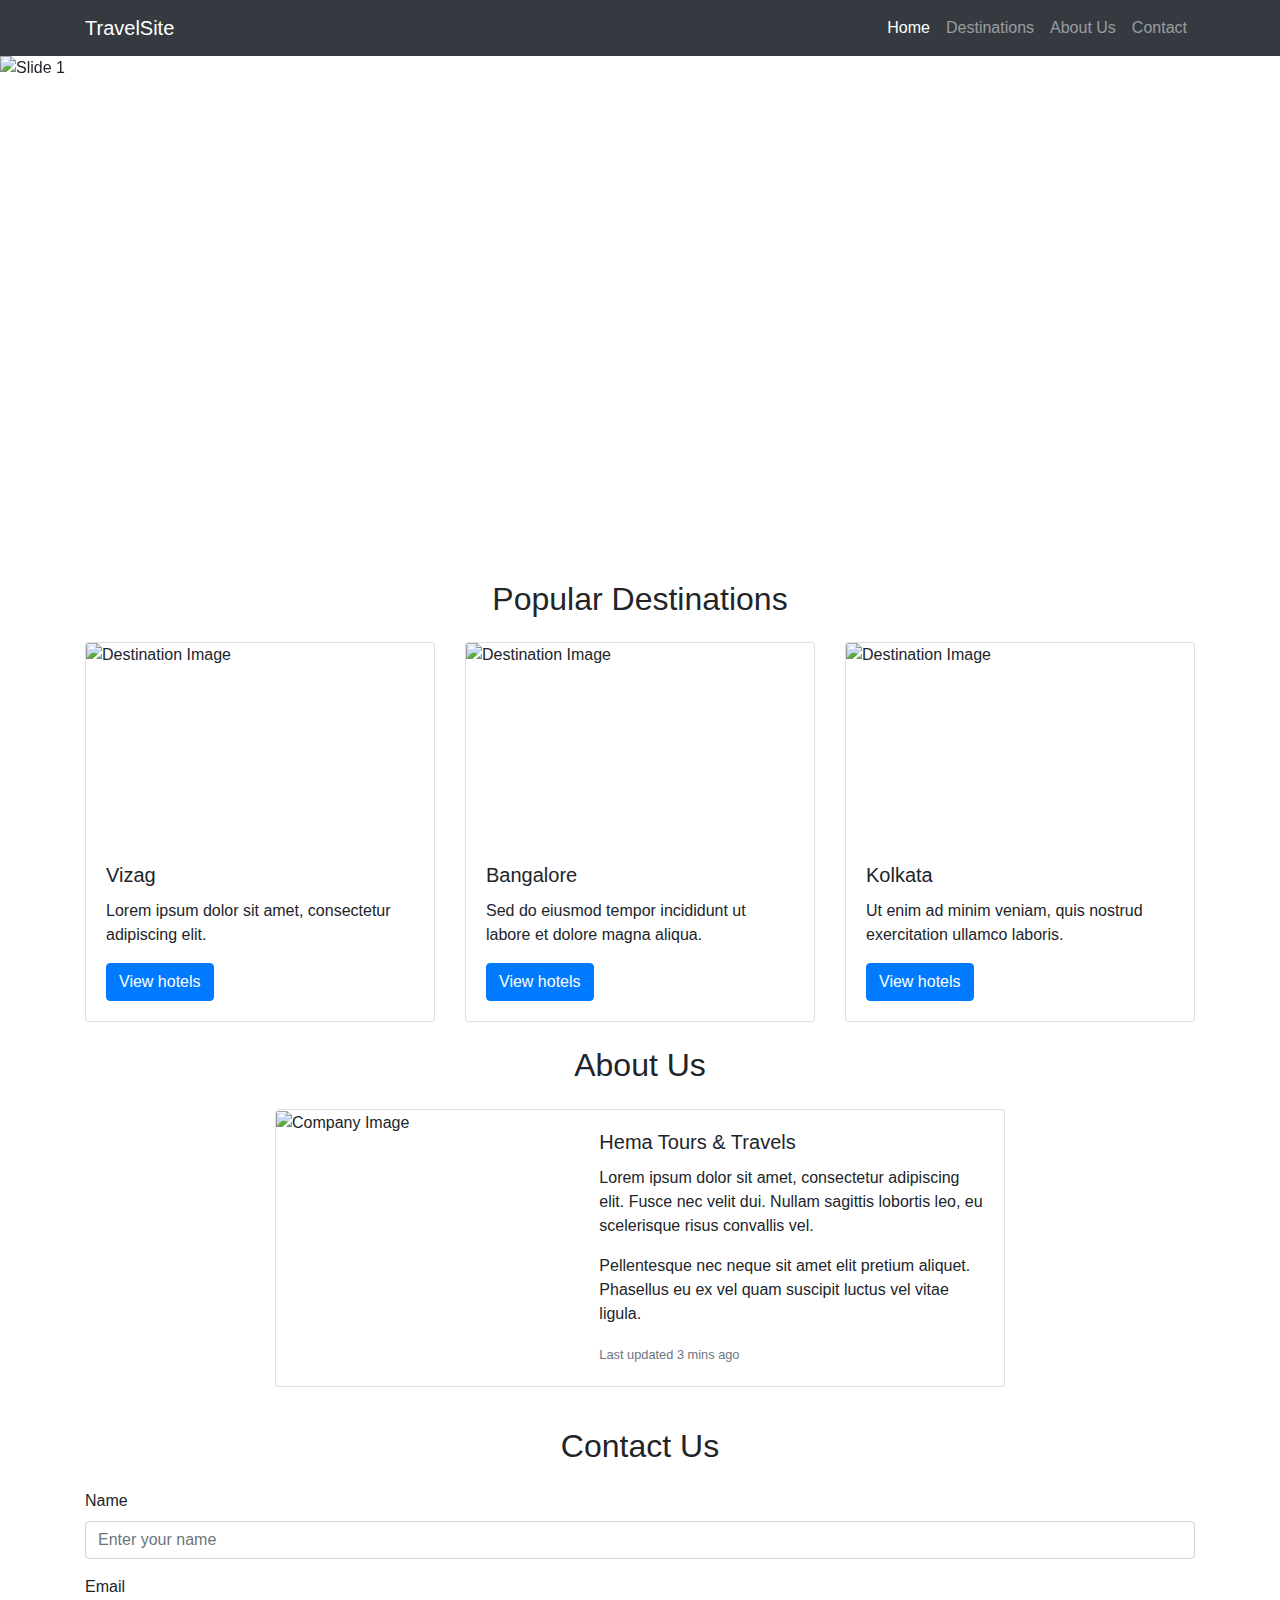
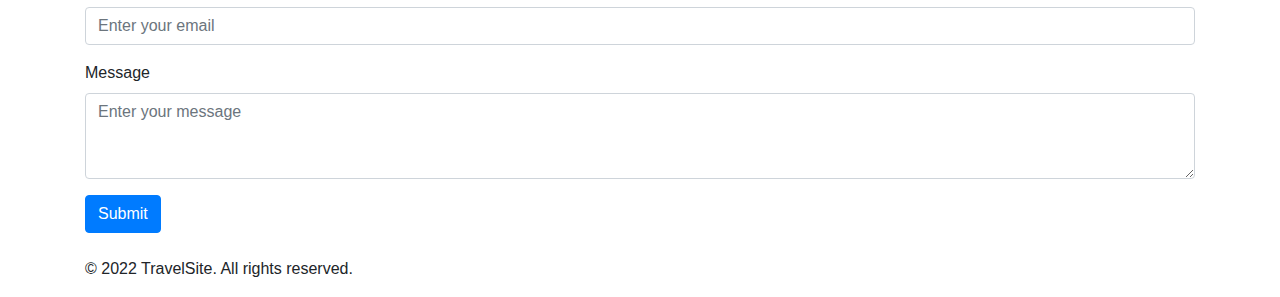
==== index.html @ 8987302f "Add files via upload" ====
<!DOCTYPE html>
<html lang="en">
  <head>
    <meta charset="UTF-8" />
    <meta name="viewport" content="width=device-width, initial-scale=1.0" />
    <title>Travel Website</title>
    <link
      href="https://stackpath.bootstrapcdn.com/bootstrap/4.5.2/css/bootstrap.min.css"
      rel="stylesheet"
    />
    <link rel="stylesheet" href="./asserts/CSS/styles.css">
  </head>
  <body>
    <!-- Navbar -->
    <nav class="navbar navbar-expand-lg navbar-dark bg-dark sticky-top">
      <div class="container">
        <a class="navbar-brand" href="#">TravelSite</a>
        <button
          class="navbar-toggler"
          type="button"
          data-toggle="collapse"
          data-target="#navbarNav"
          aria-controls="navbarNav"
          aria-expanded="false"
          aria-label="Toggle navigation"
        >
          <span class="navbar-toggler-icon"></span>
        </button>
        <div class="collapse navbar-collapse" id="navbarNav">
          <ul class="navbar-nav ml-auto">
            <li class="nav-item active">
              <a class="nav-link" href="#"
                >Home <span class="sr-only">(current)</span></a
              >
            </li>
            <li class="nav-item">
              <a class="nav-link" href="#destinations">Destinations</a>
            </li>
            <li class="nav-item">
              <a class="nav-link" href="#about">About Us</a>
            </li>
            <li class="nav-item">
              <a class="nav-link" href="#contact">Contact</a>
            </li>
          </ul>
        </div>
      </div>
    </nav>

    <!-- Hero Section -->
    <div id="heroCarousel" class="carousel slide" data-ride="carousel">
      <ol class="carousel-indicators">
        <li data-target="#heroCarousel" data-slide-to="0" class="active"></li>
        <li data-target="#heroCarousel" data-slide-to="1"></li>
        <li data-target="#heroCarousel" data-slide-to="2"></li>
      </ol>
      <div class="carousel-inner">
        <div class="carousel-item active">
          <img
            src="./asserts/images/vacation1.jpg"
            class="d-block w-100"
            alt="Slide 1"
            height="500px"
          />
          <div class="carousel-caption d-none d-md-block">
            <h5>Welcome to TravelSite</h5>
            <p>Discover amazing destinations around the world.</p>
          </div>
        </div>
        <div class="carousel-item">
          <img
            src="./asserts/images/vacation2.jpg"
            class="d-block w-100"
            alt="Slide 2"
            height="500px"
          />
          <div class="carousel-caption d-none d-md-block">
            <h5>Explore new adventures</h5>
            <p>Book your dream vacation today!</p>
          </div>
        </div>
        <div class="carousel-item">
          <img
            src="./asserts/images/vacation3.jpg"
            class="d-block w-100"
            height="500px"
          />
          <div class="carousel-caption d-none d-md-block">
            <h5>Plan your next getaway</h5>
            <p>Unforgettable experiences await.</p>
          </div>
        </div>
      </div>
      <a
        class="carousel-control-prev"
        href="#heroCarousel"
        role="button"
        data-slide="prev"
      >
        <span class="carousel-control-prev-icon" aria-hidden="true"></span>
        <span class="sr-only">Previous</span>
      </a>
      <a
        class="carousel-control-next"
        href="#heroCarousel"
        role="button"
        data-slide="next"
      >
        <span class="carousel-control-next-icon" aria-hidden="true"></span>
        <span class="sr-only">Next</span>
      </a>
    </div>

    <!-- Destinations Section -->
    <section id="destinations" class="container mt-4">
      <h2 class="text-center mb-4">Popular Destinations</h2>
      <div class="row">
        <div class="col-md-4">
          <div class="card destination-card">
            <img
              src="./asserts/images/vacation1.jpg"
              class="card-img-top"
              alt="Destination Image"
              width="330px"
              height="200px"
            />
            <div class="card-body">
              <h5 class="card-title">Vizag</h5>
              <p class="card-text">
                Lorem ipsum dolor sit amet, consectetur adipiscing elit.
              </p>
              <a href="vizag.html" class="btn btn-primary">View hotels</a>
            </div>
          </div>
        </div>
        <div class="col-md-4">
          <div class="card destination-card">
            <img
              src="./asserts/images/vacation2.jpg"
              class="card-img-top"
              alt="Destination Image"
              width="330px"
              height="200px"
            />
            <div class="card-body">
              <h5 class="card-title">Bangalore</h5>
              <p class="card-text">
                Sed do eiusmod tempor incididunt ut labore et dolore magna
                aliqua.
              </p>
              <a href="Bangalore.html" class="btn btn-primary">View hotels</a>
            </div>
          </div>
        </div>
        <div class="col-md-4">
          <div class="card destination-card">
            <img
              src="./asserts/images/vacation4.jpg"
              class="card-img-top"
              alt="Destination Image"
              width="330px"
              height="200px"
            />
            <div class="card-body">
              <h5 class="card-title">Kolkata</h5>
              <p class="card-text">
                Ut enim ad minim veniam, quis nostrud exercitation ullamco
                laboris.
              </p>
              <a href="Kolkata.html" class="btn btn-primary">View hotels</a>
            </div>
          </div>
        </div>
      </div>
    </section>

    <section id="about" class="container mt-4">
      <h2 class="text-center mb-4">About Us</h2>
      <div class="row justify-content-center">
        <div class="col-md-8">
          <div class="card mb-3">
            <div class="row no-gutters">
              <div class="col-md-5">
                <img
                  src="./asserts/images/pexels-pixabay-237272.jpg"
                  class="card-img"
                  alt="Company Image"
                  style="height: 350px; object-fit: cover"
                />
              </div>
              <div class="col-md-7">
                <div class="card-body">
                  <h5 class="card-title">Hema Tours & Travels</h5>
                  <p class="card-text">
                    Lorem ipsum dolor sit amet, consectetur adipiscing elit.
                    Fusce nec velit dui. Nullam sagittis lobortis leo, eu
                    scelerisque risus convallis vel.
                  </p>
                  <p class="card-text">
                    Pellentesque nec neque sit amet elit pretium aliquet.
                    Phasellus eu ex vel quam suscipit luctus vel vitae ligula.
                  </p>
                  <p class="card-text">
                    <small class="text-muted">Last updated 3 mins ago</small>
                  </p>
                </div>
              </div>
            </div>
          </div>
        </div>
      </div>
    </section>

    <section id="contact" class="container mt-4">
      <h2 class="text-center mb-4">Contact Us</h2>
      <form>
        <div class="form-group">
          <label for="name">Name</label>
          <input
            type="text"
            class="form-control"
            id="name"
            placeholder="Enter your name"
          />
        </div>
        <div class="form-group">
          <label for="email">Email</label>
          <input
            type="email"
            class="form-control"
            id="email"
            placeholder="Enter your email"
          />
        </div>
        <div class="form-group">
          <label for="message">Message</label>
          <textarea
            class="form-control"
            id="message"
            rows="3"
            placeholder="Enter your message"
          ></textarea>
        </div>
        <button type="submit" class="btn btn-primary">Submit</button>
      </form>
    </section>

    <footer class="footer mt-4">
      <div class="container">
        <p>&copy; 2022 TravelSite. All rights reserved.</p>
      </div>
    </footer>

    <script src="https://code.jquery.com/jquery-3.5.1.slim.min.js"></script>
    <script src="https://cdn.jsdelivr.net/npm/popper.js@1.16.1/dist/umd/popper.min.js"></script>
    <script src="https://stackpath.bootstrapcdn.com/bootstrap/4.5.2/js/bootstrap.min.js"></script>
  </body>
</html>
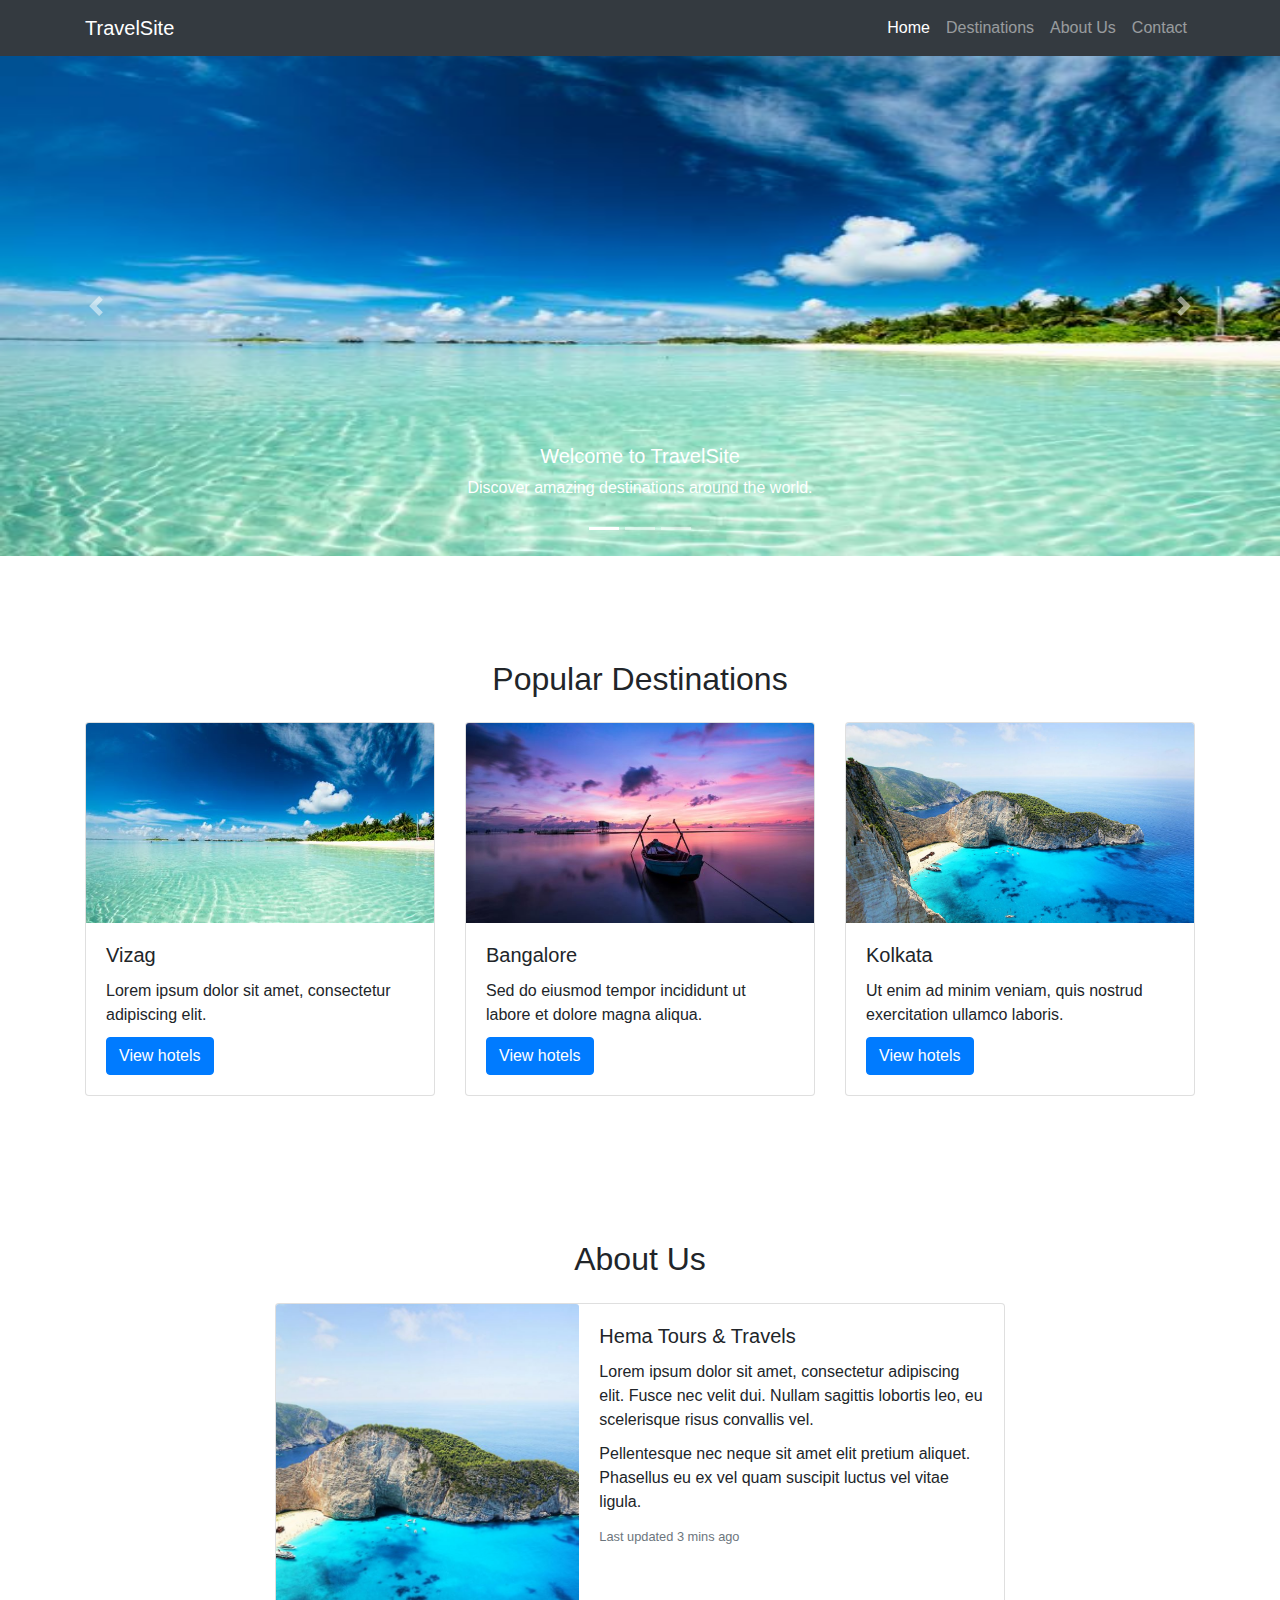
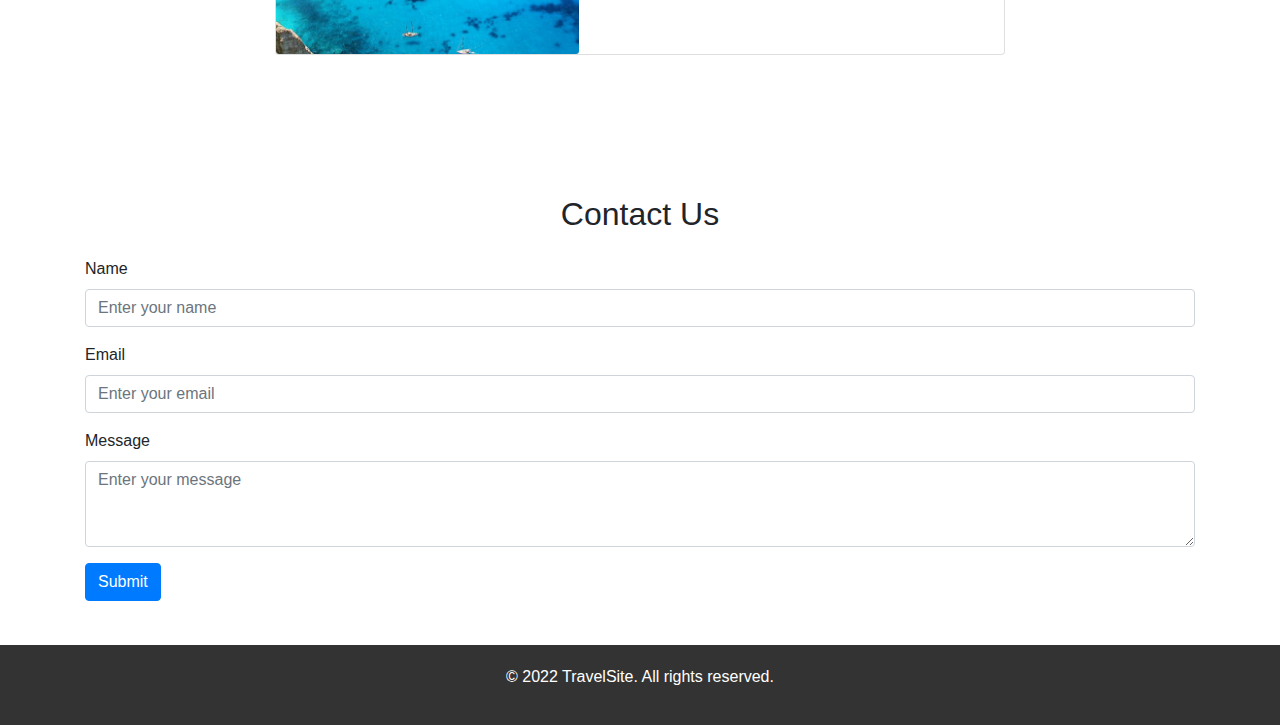
==== commit da133f2b: "Update index.html" ====
--- a/index.html
+++ b/index.html
@@ -182,7 +182,7 @@
             <div class="row no-gutters">
               <div class="col-md-5">
                 <img
-                  src="./asserts/images/pexels-pixabay-237272.jpg"
+                  src="./asserts/images/vacation4.jpg"
                   class="card-img"
                   alt="Company Image"
                   style="height: 350px; object-fit: cover"
--- a/asserts/CSS/styles.css
+++ b/asserts/CSS/styles.css
@@ -0,0 +1,36 @@
+.hero-section {
+  background-image: url("https://via.placeholder.com/1200x400");
+  background-size: cover;
+  height: 650px;
+}
+
+.destination-card {
+  margin-bottom: 20px;
+}
+
+.footer {
+  background-color: #333;
+  color: #fff;
+  padding: 20px 0;
+  text-align: center;
+}
+#destinations,
+#about,
+#contact {
+  padding-top: 80px;
+  padding-bottom: 20px;
+}
+.navbar-brand {
+  margin-right: 0 !important;
+}
+.city-section {
+  text-align: center;
+  padding: 50px 0;
+}
+.card-img-top {
+  height: 200px;
+  object-fit: cover;
+}
+.card-text {
+  margin-bottom: 10px;
+}
